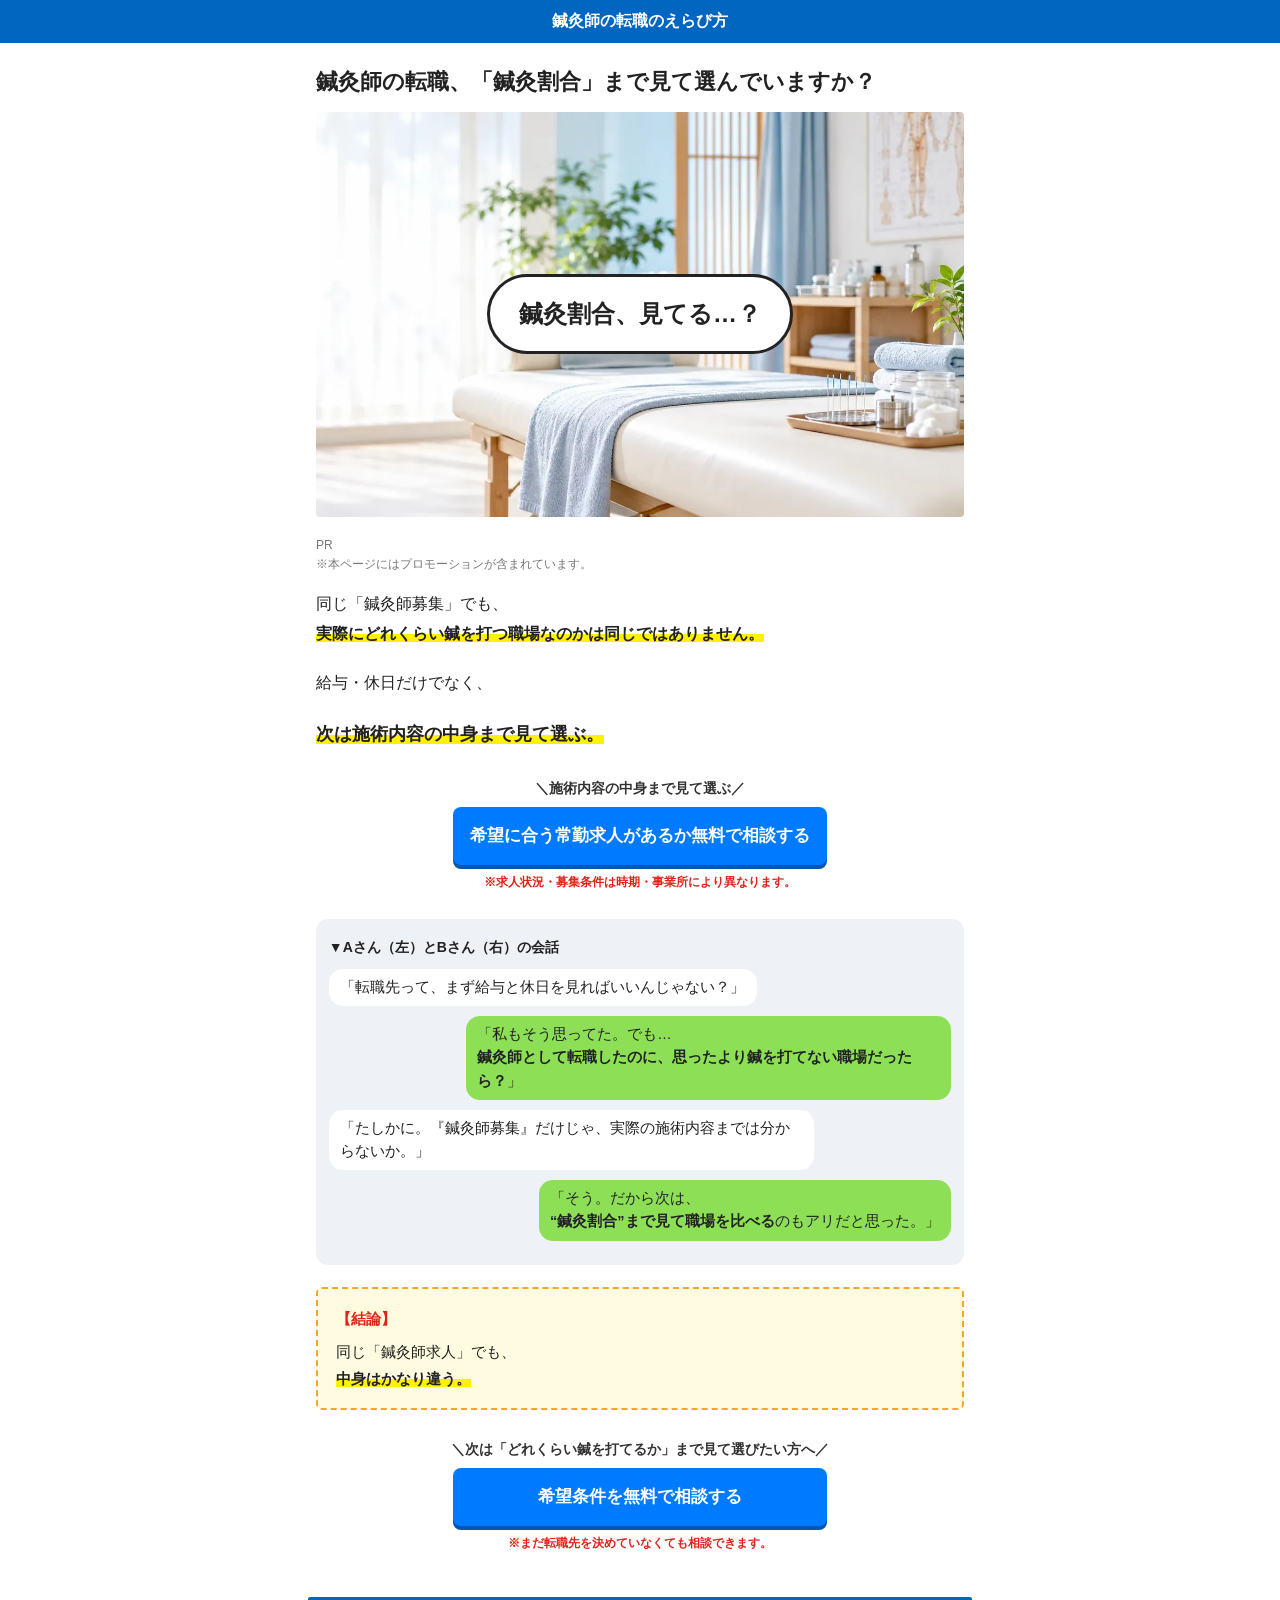
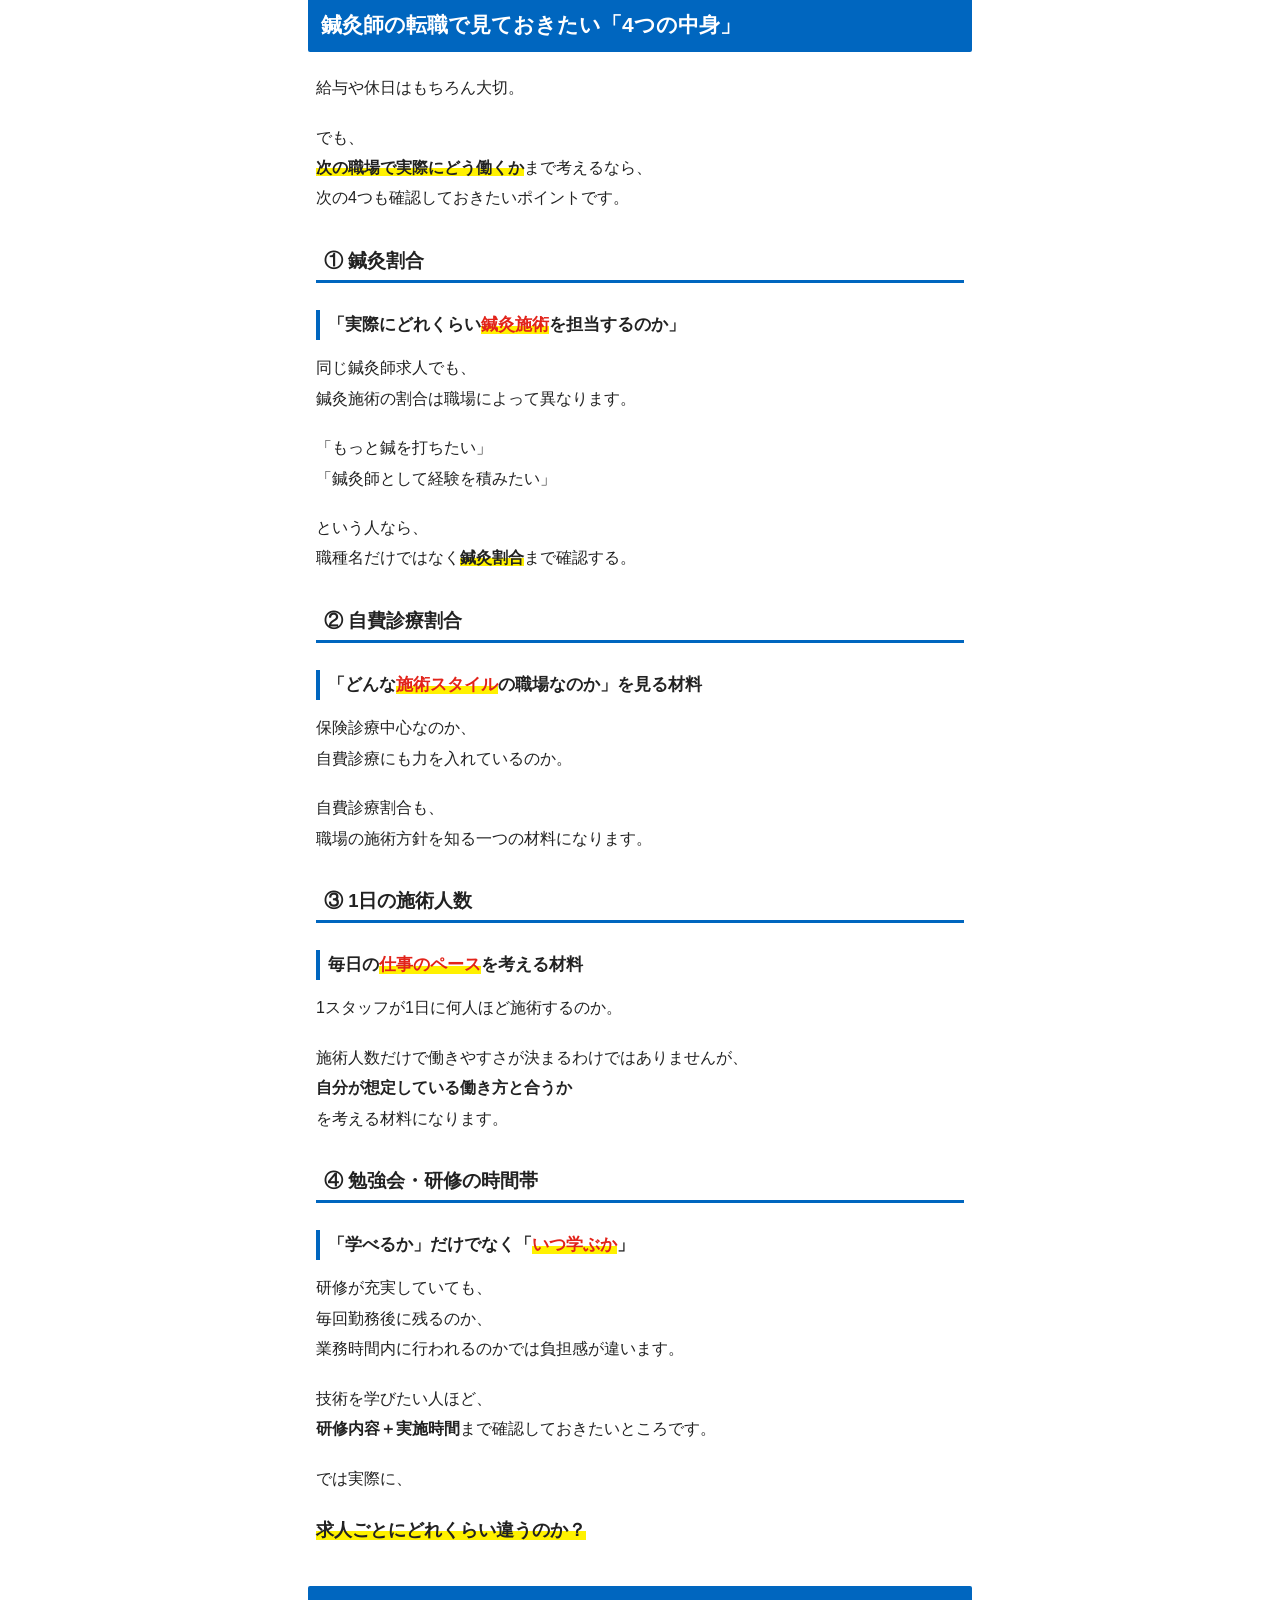
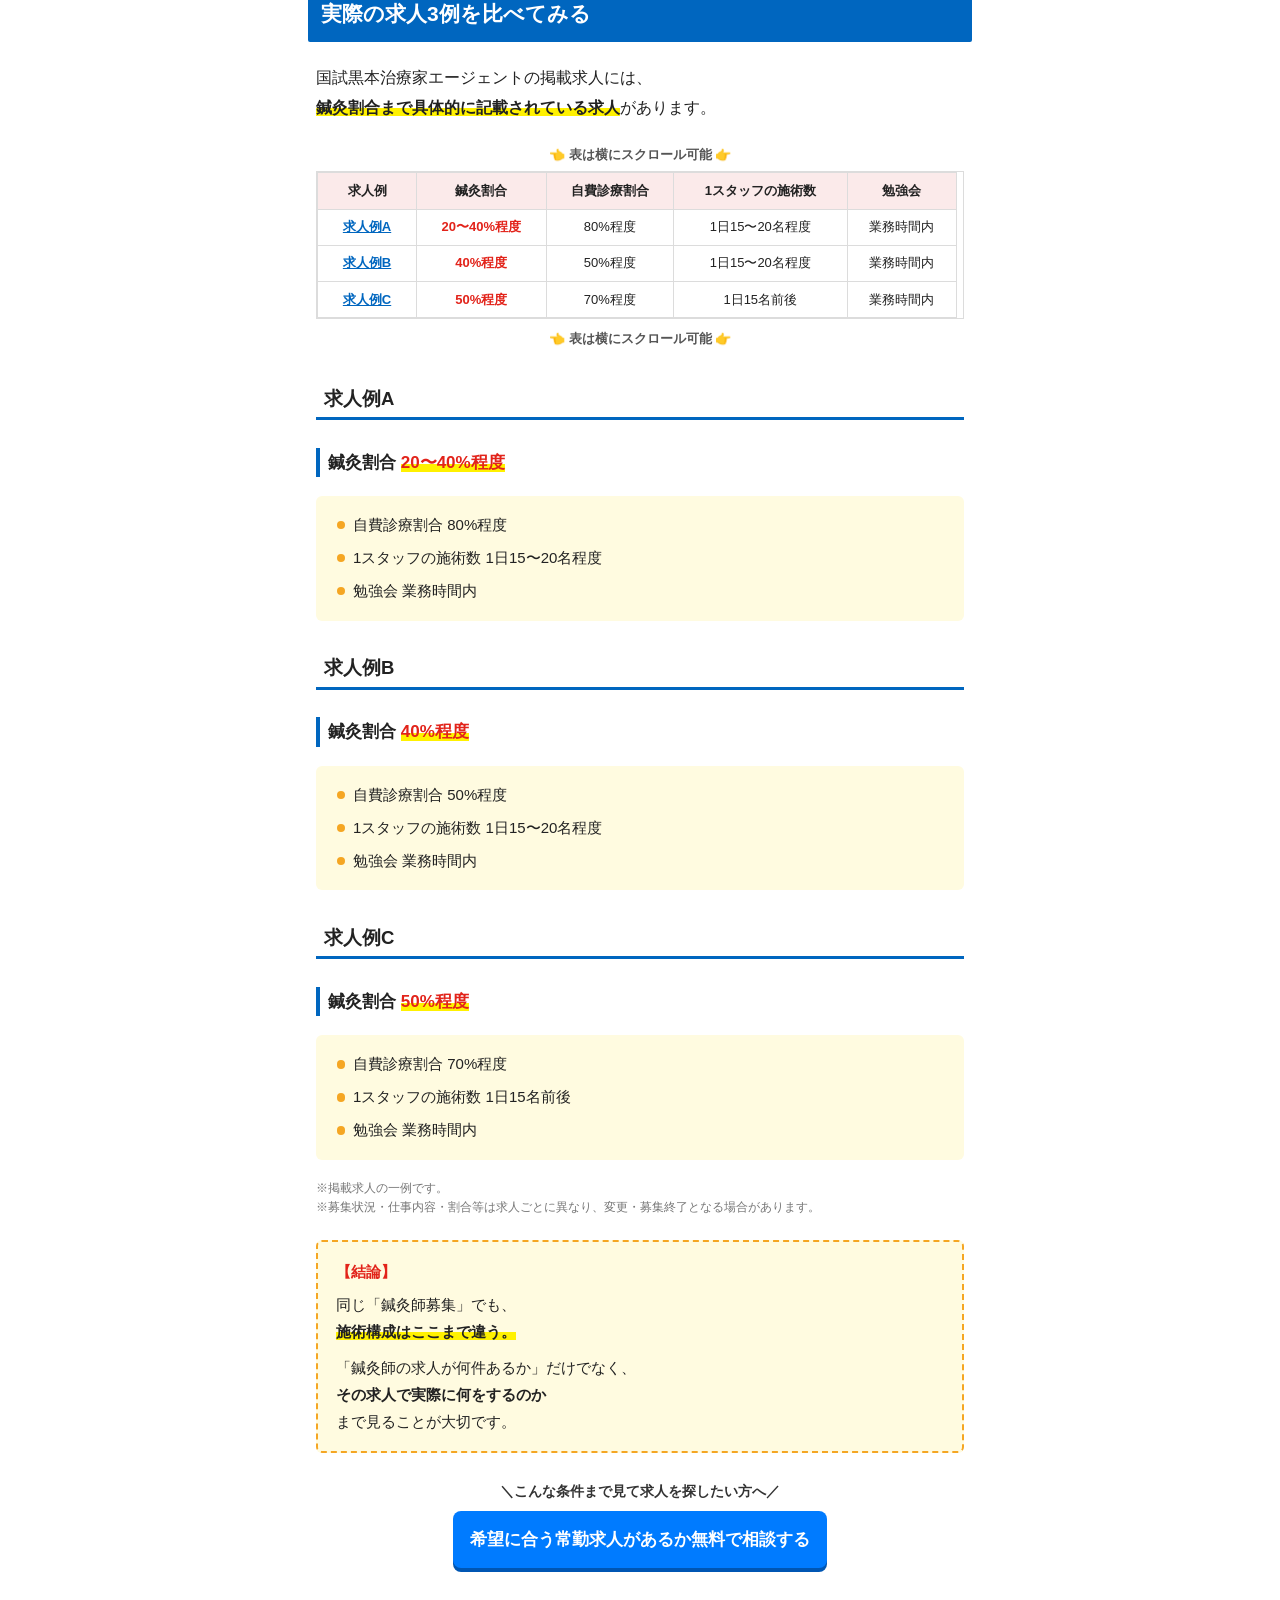
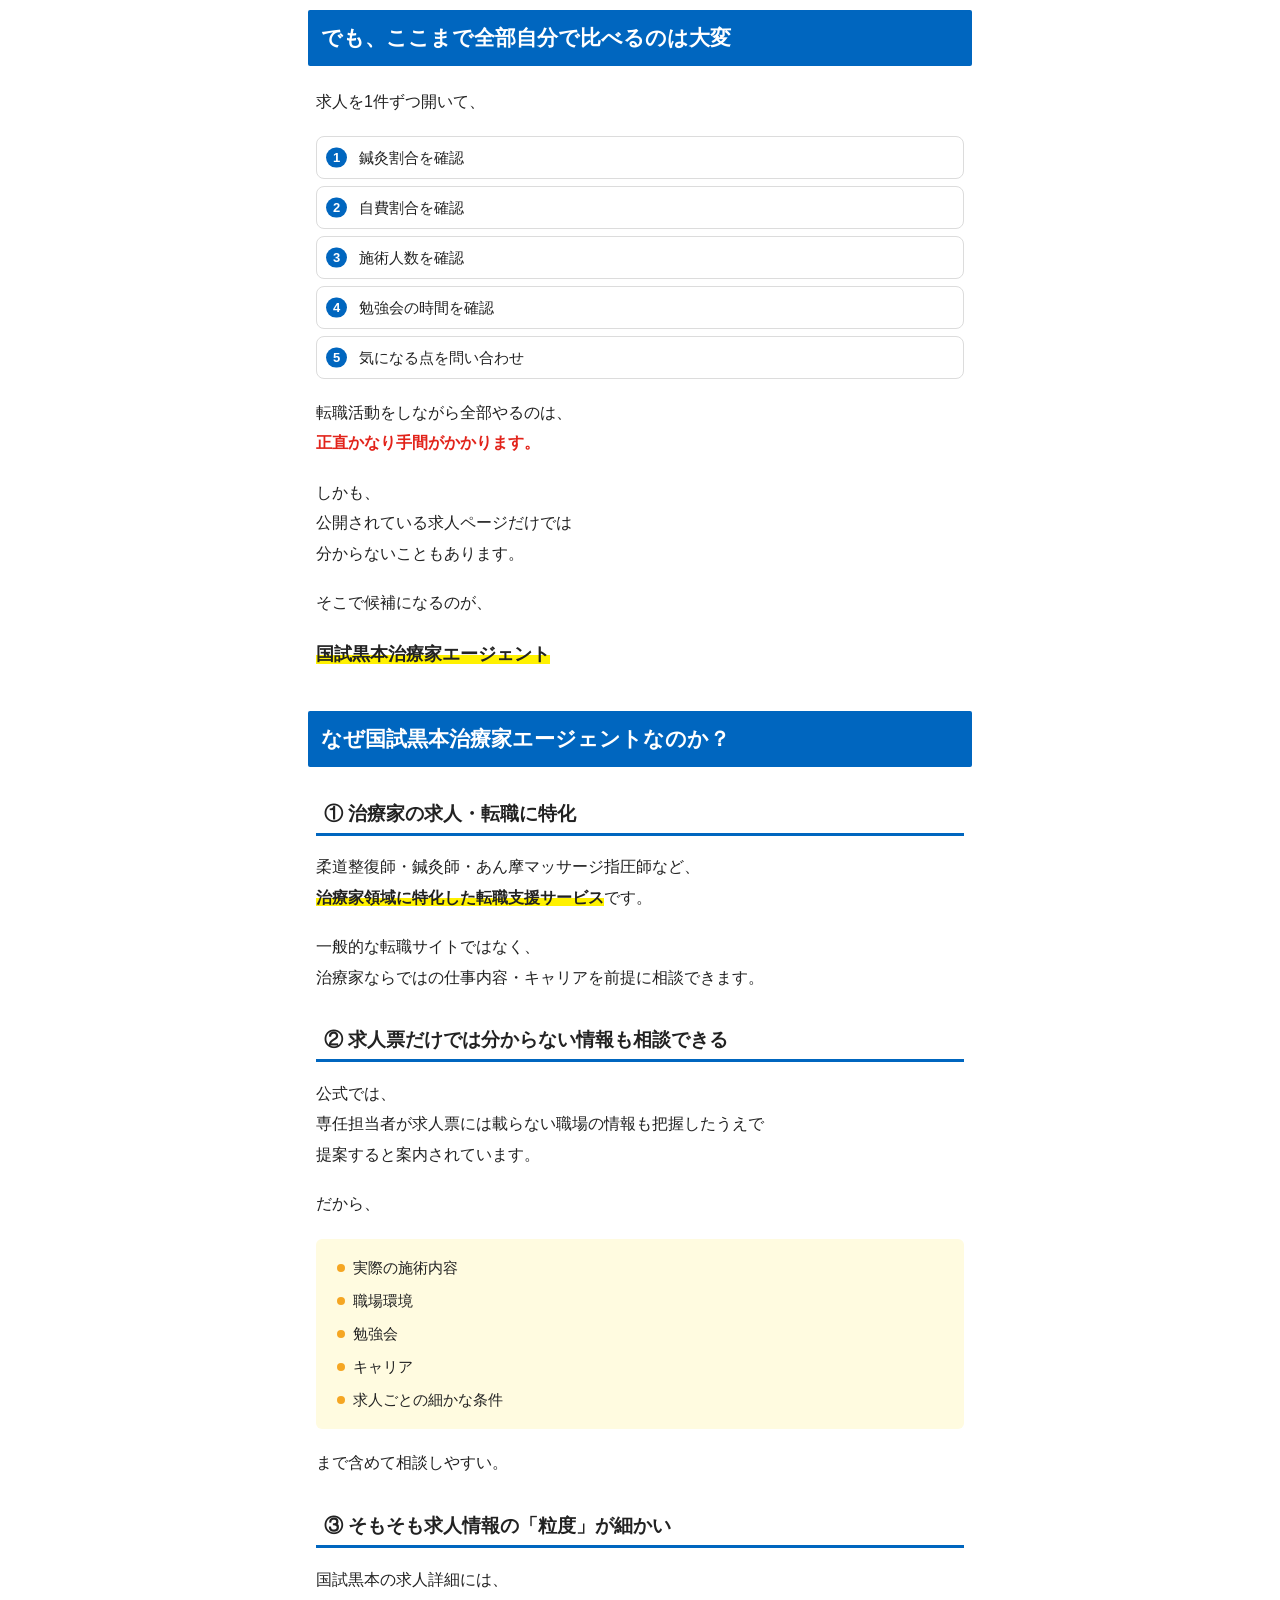
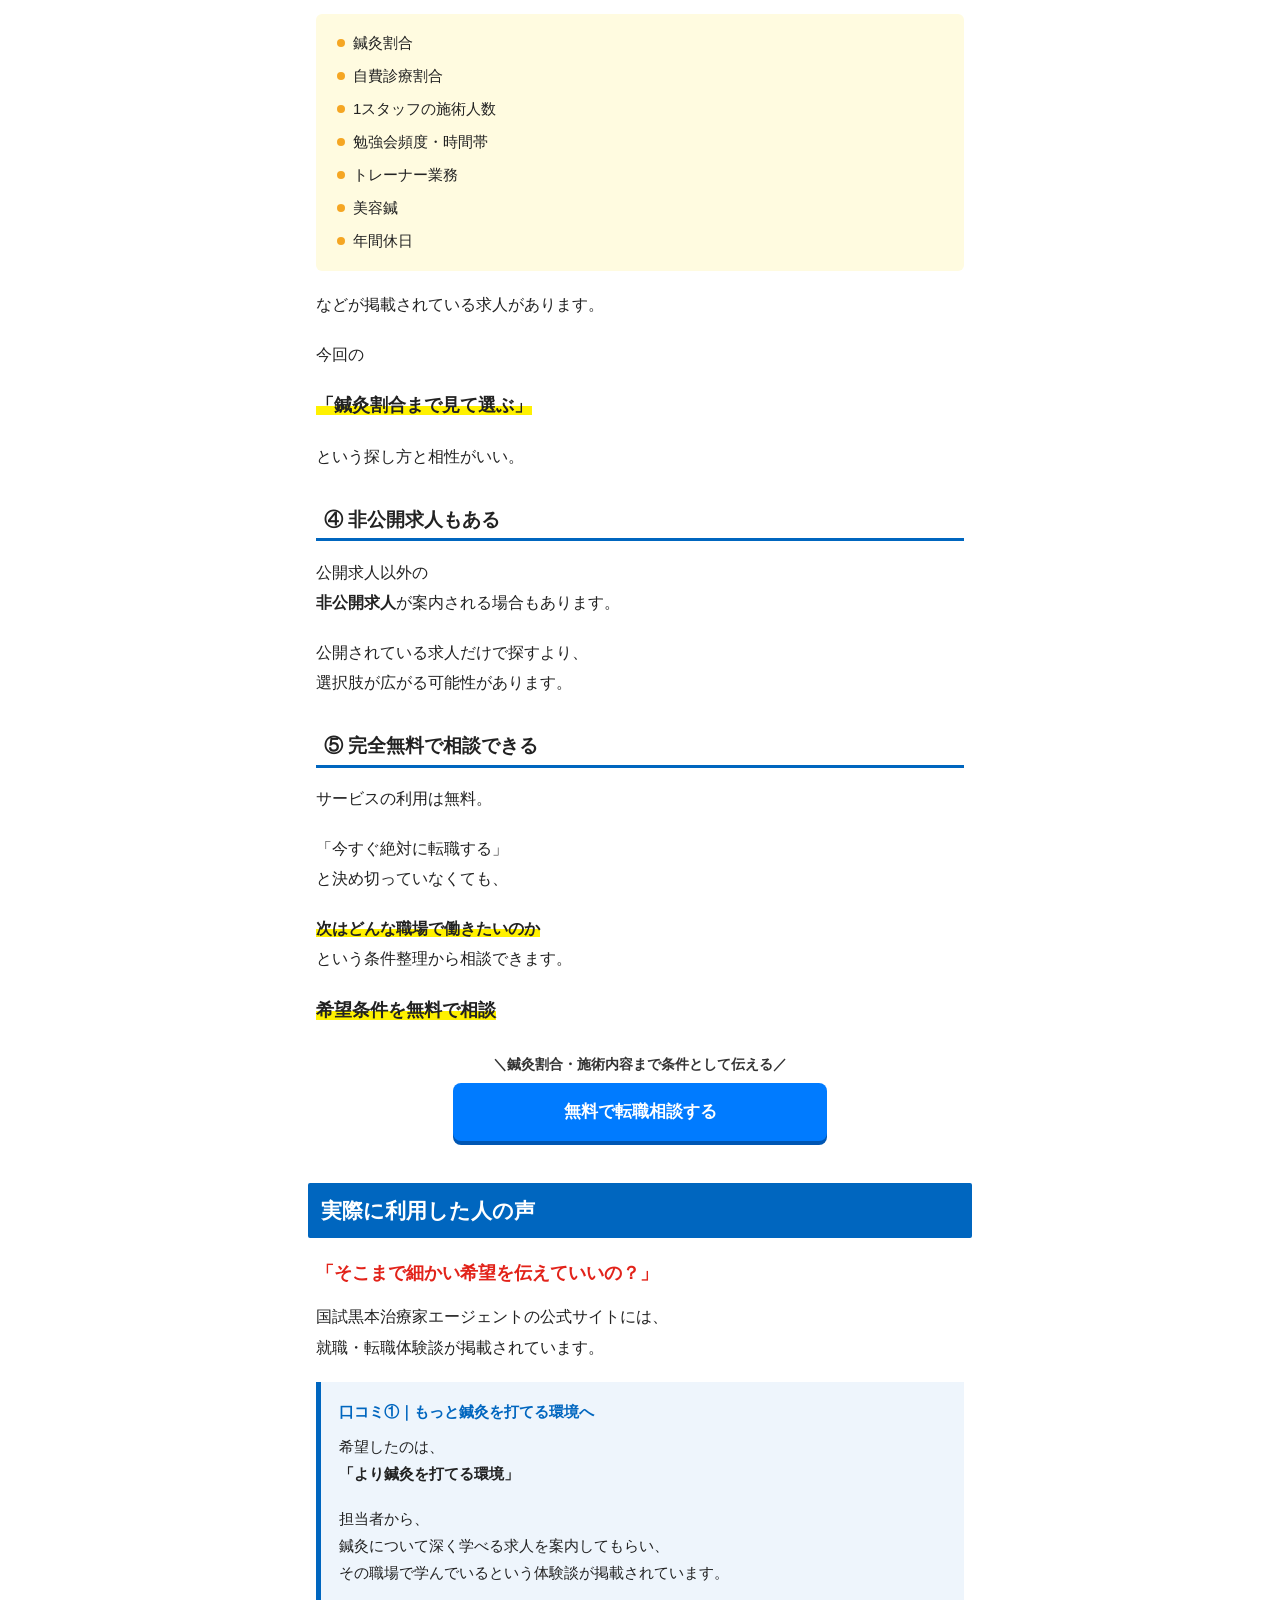
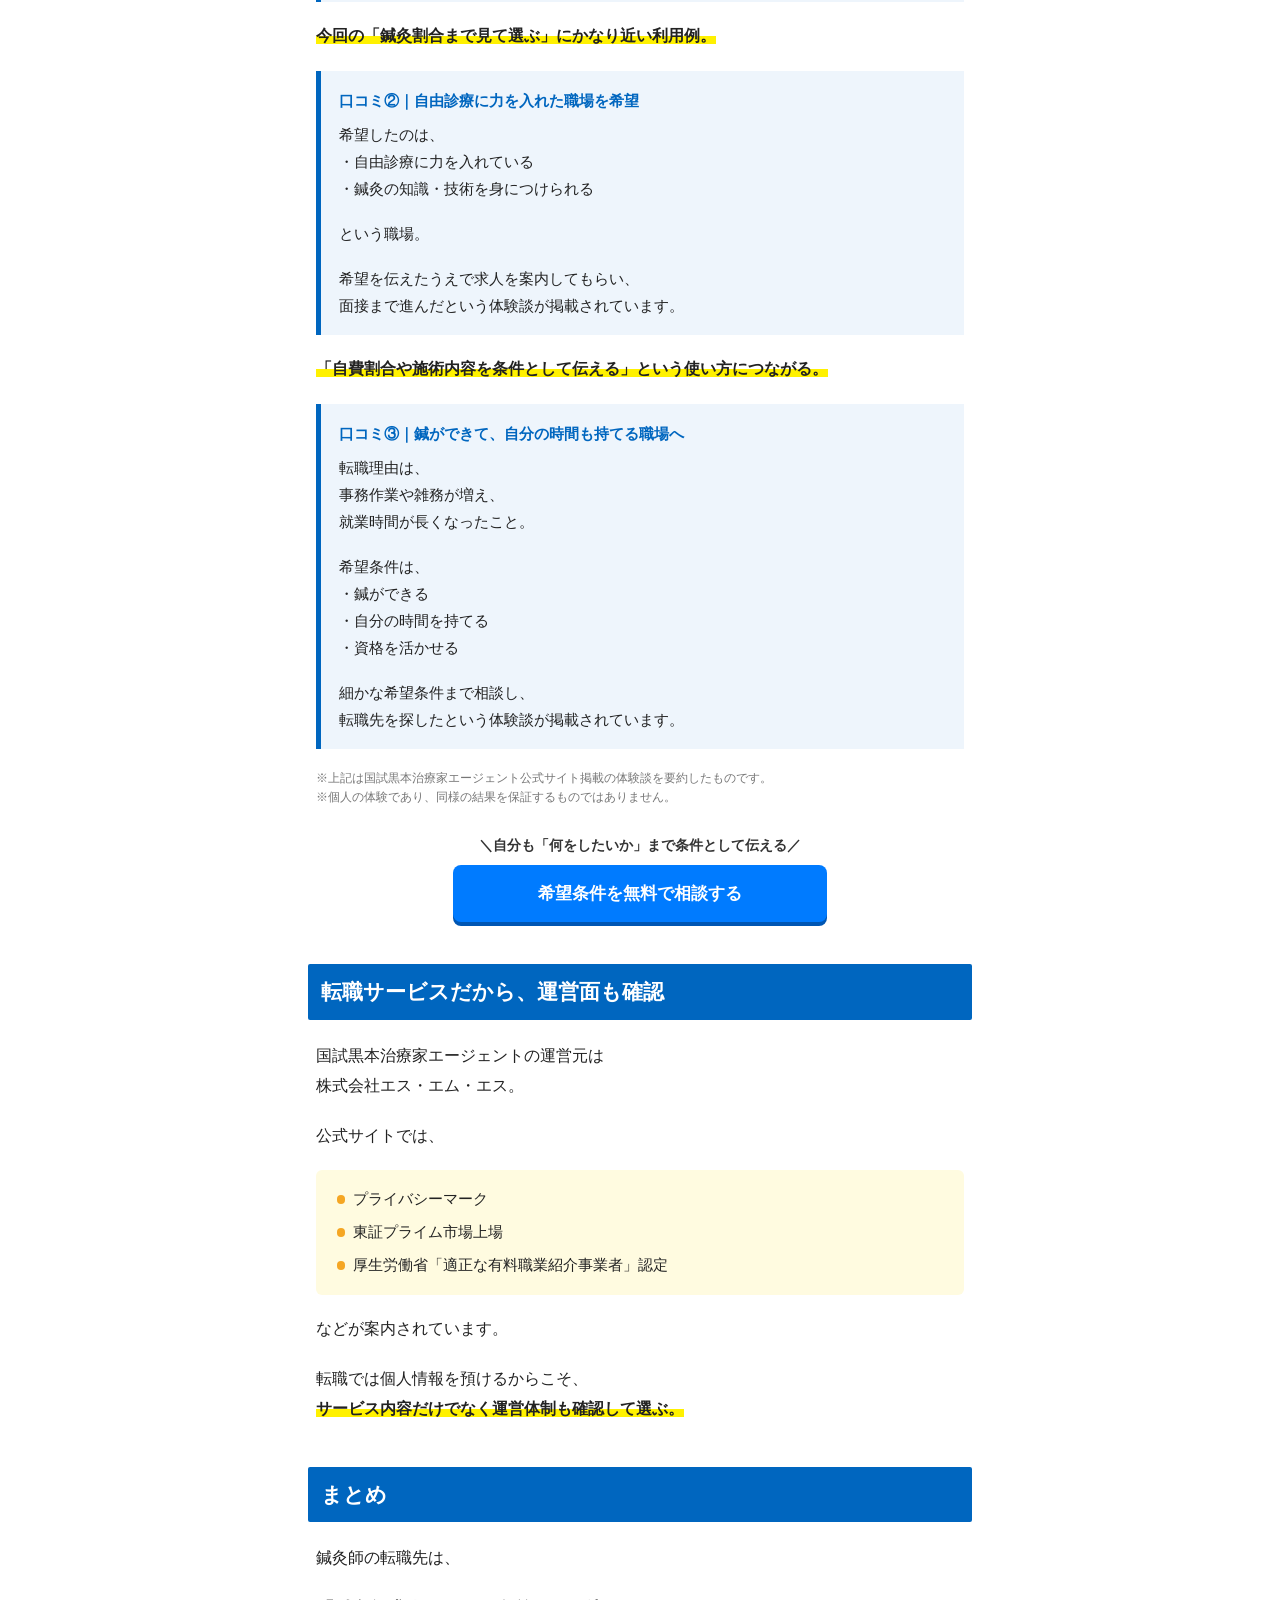
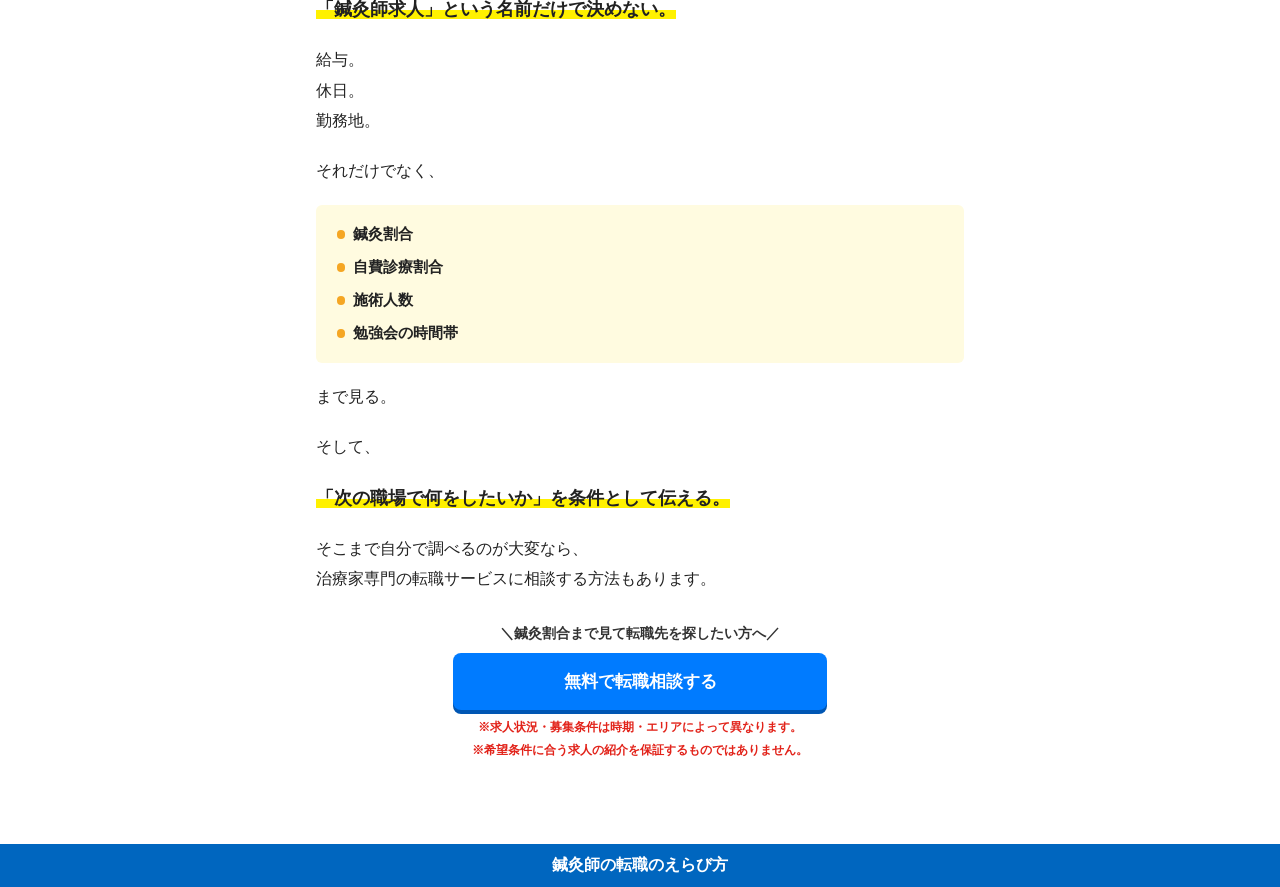
==== index.html @ de2d9c43 "chiryoka.hakobu-family.com でLPを公開する設定を追加 - LPを /shinkyushi-tenshoku/ に移動（Base KW「鍼灸師 転職」由来のパス） - CNA" ====
<!doctype html>
<html lang="ja">
<head>
<meta charset="utf-8">
<meta name="viewport" content="width=device-width, initial-scale=1">
<meta name="robots" content="noindex, nofollow">
<meta http-equiv="refresh" content="0; url=/shinkyushi-tenshoku/">
<title>鍼灸師の転職のえらび方</title>
<script>location.replace("/shinkyushi-tenshoku/" + location.search + location.hash);</script>
</head>
<body>
<p><a href="/shinkyushi-tenshoku/">鍼灸師の転職のえらび方</a></p>
</body>
</html>
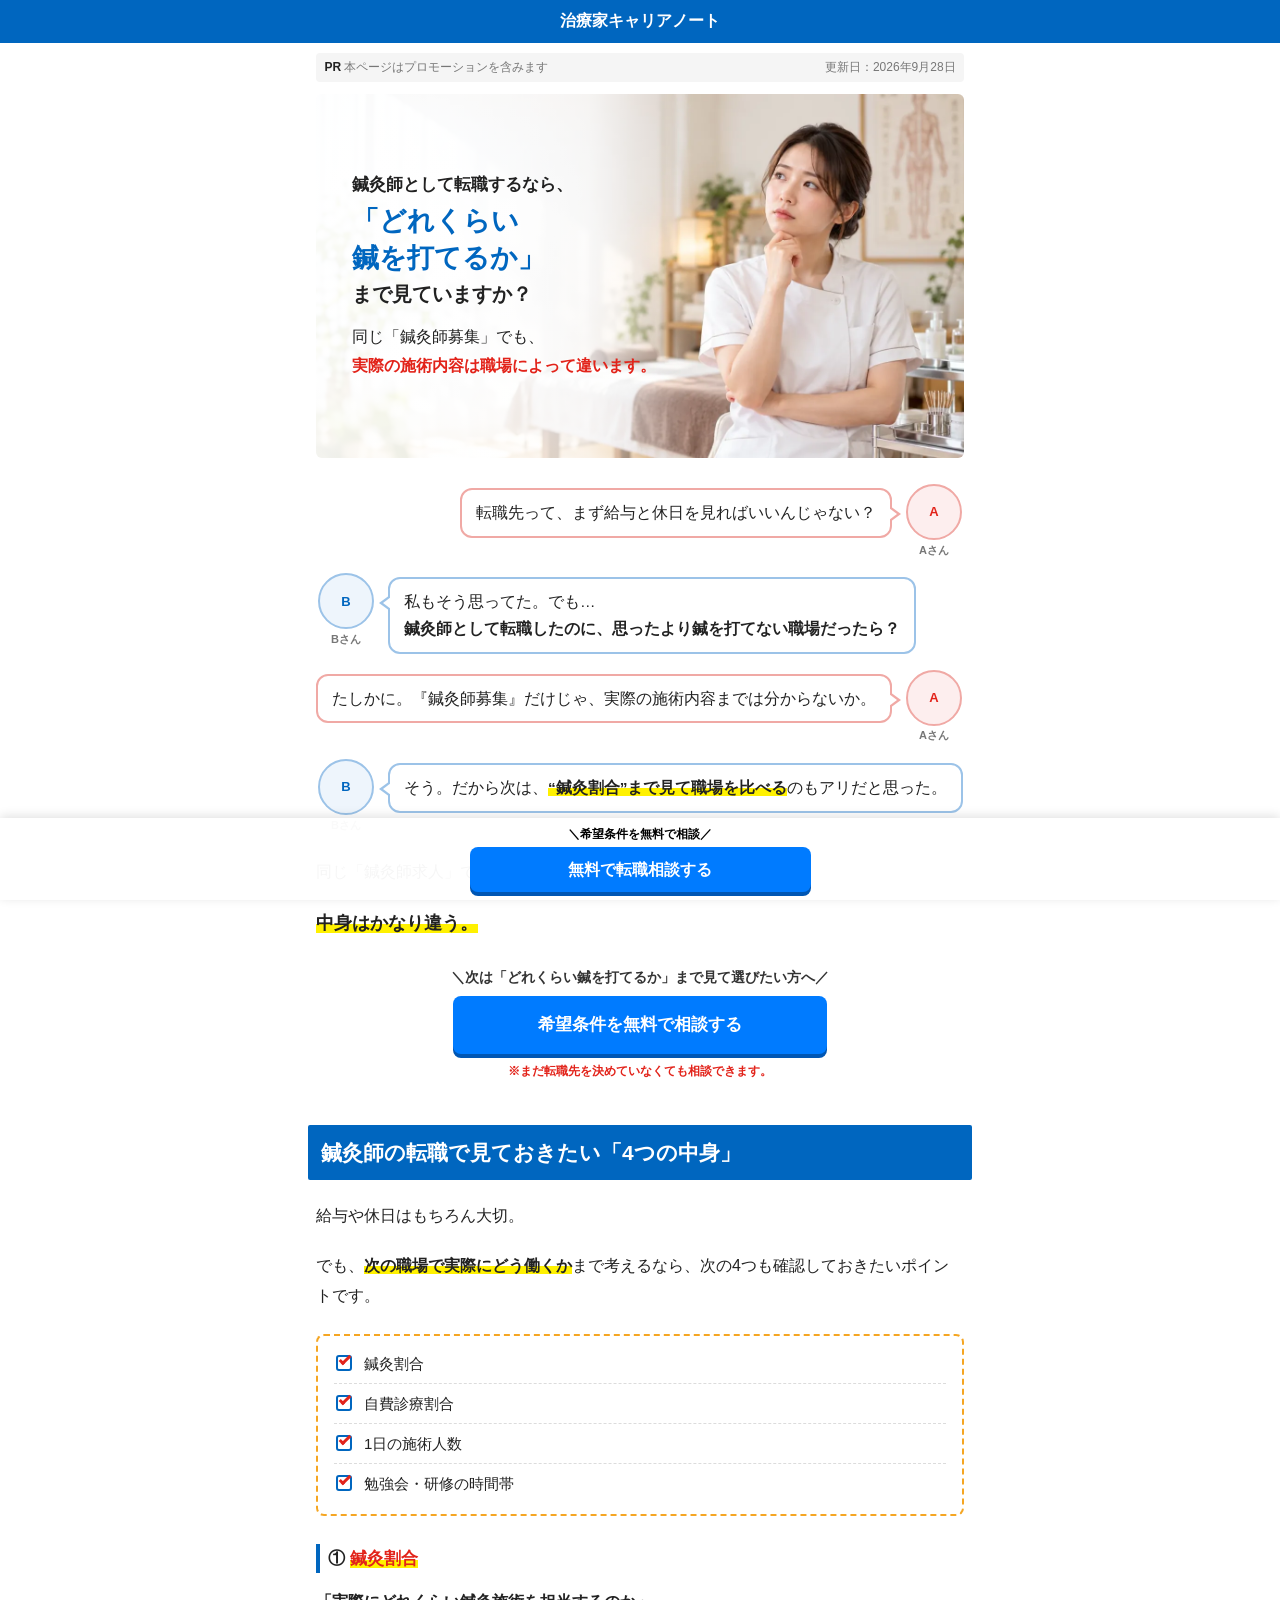
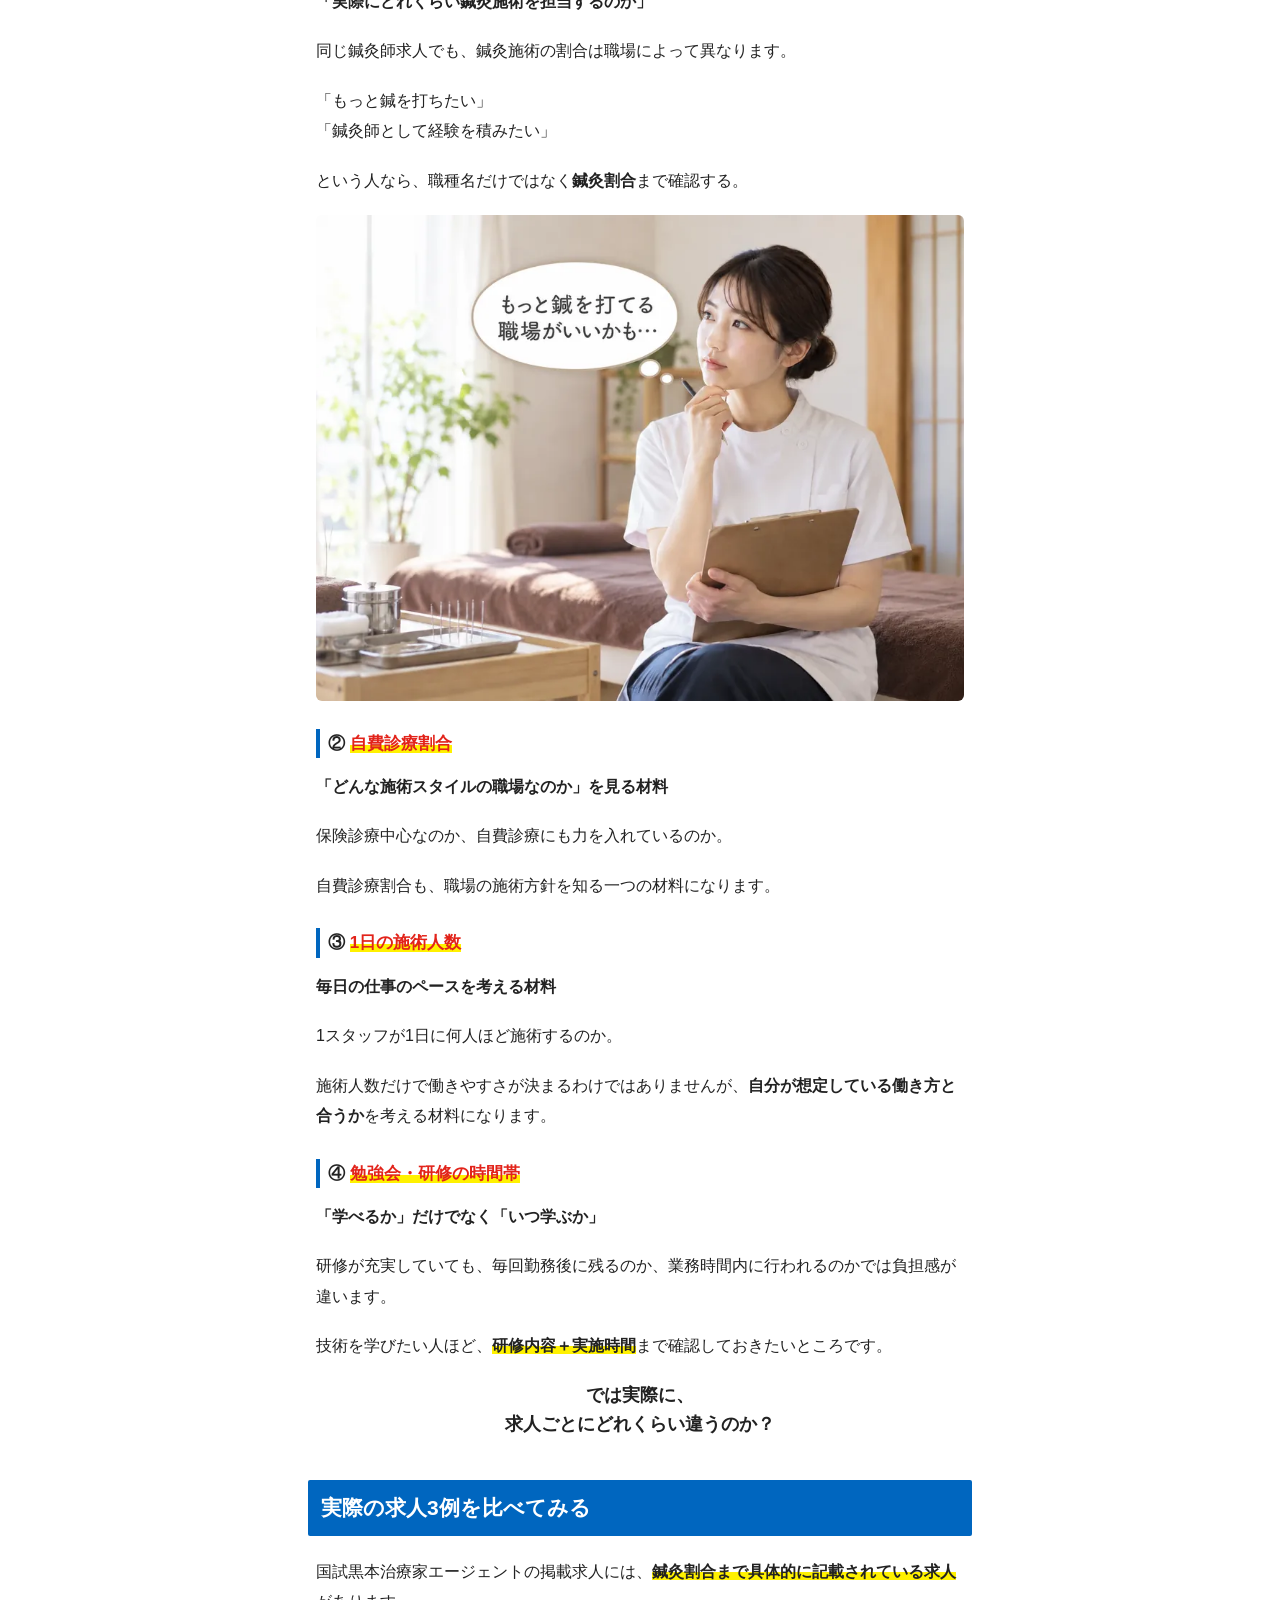
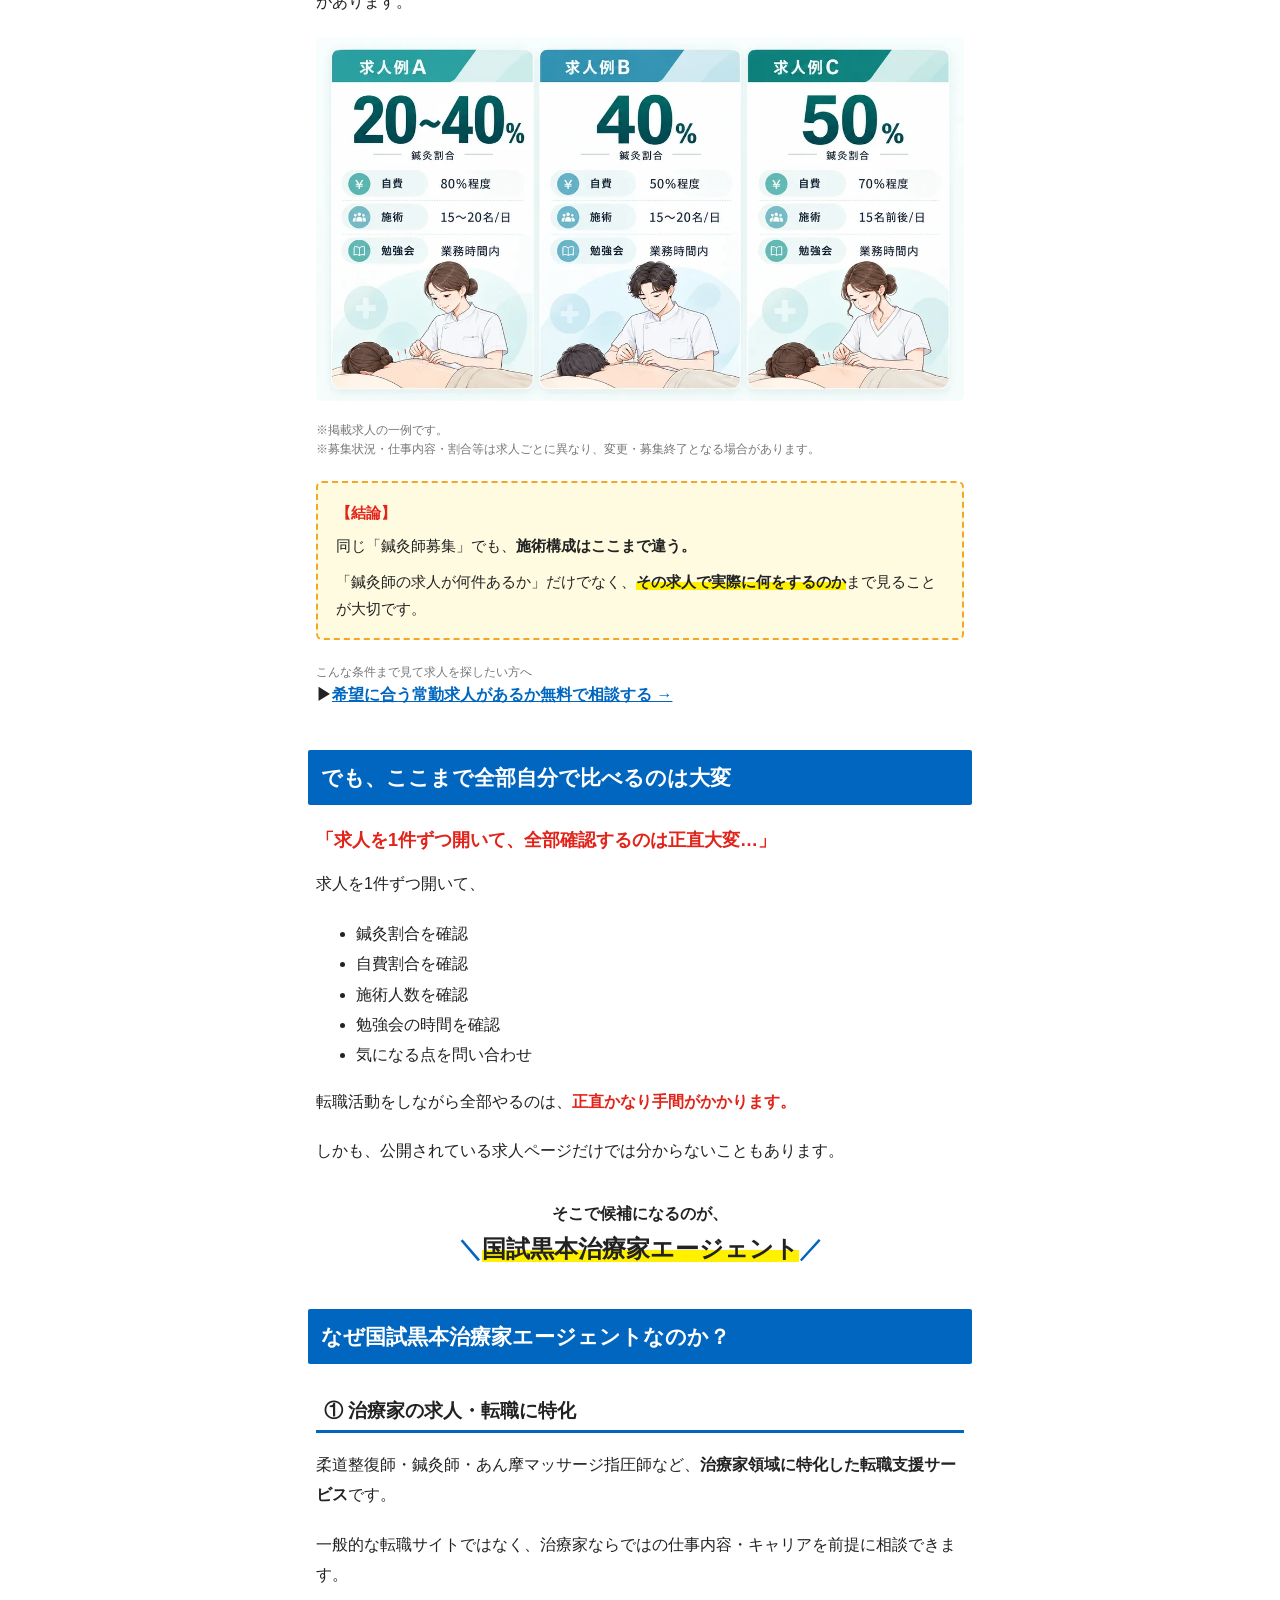
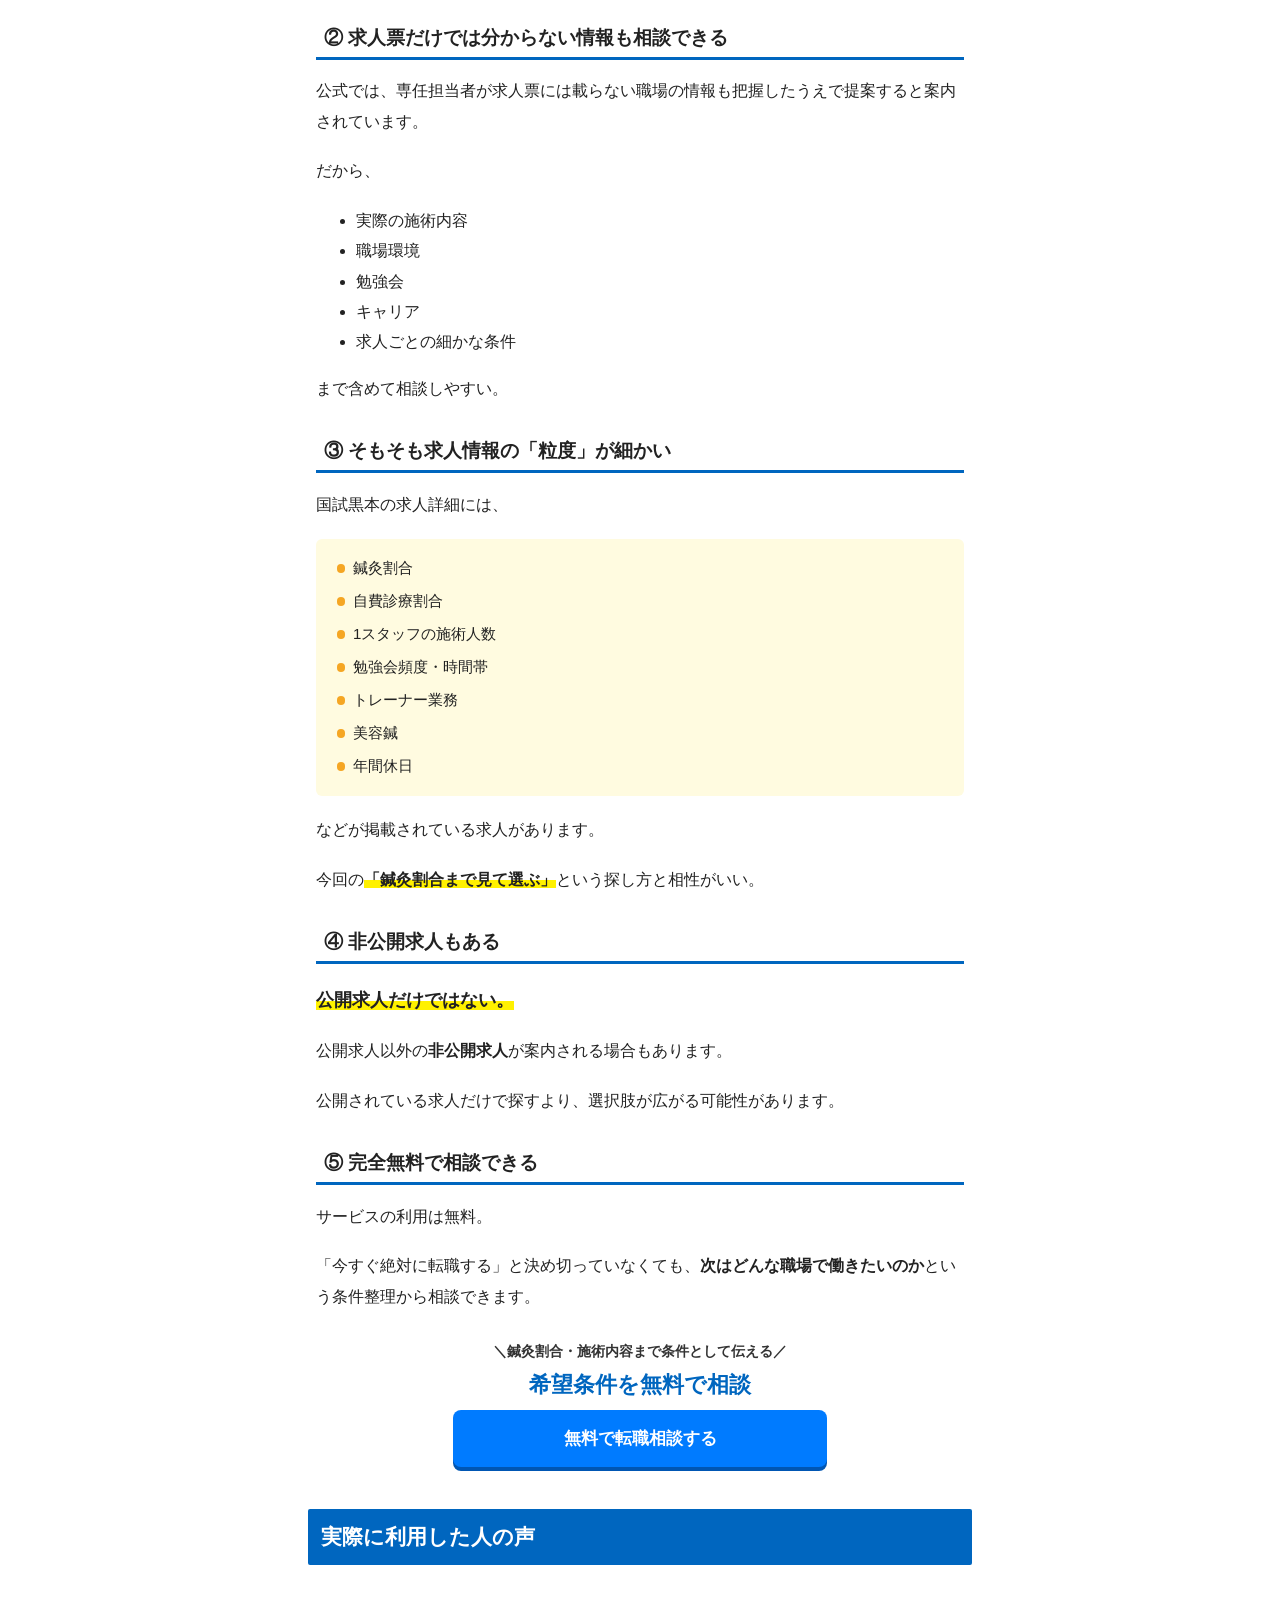
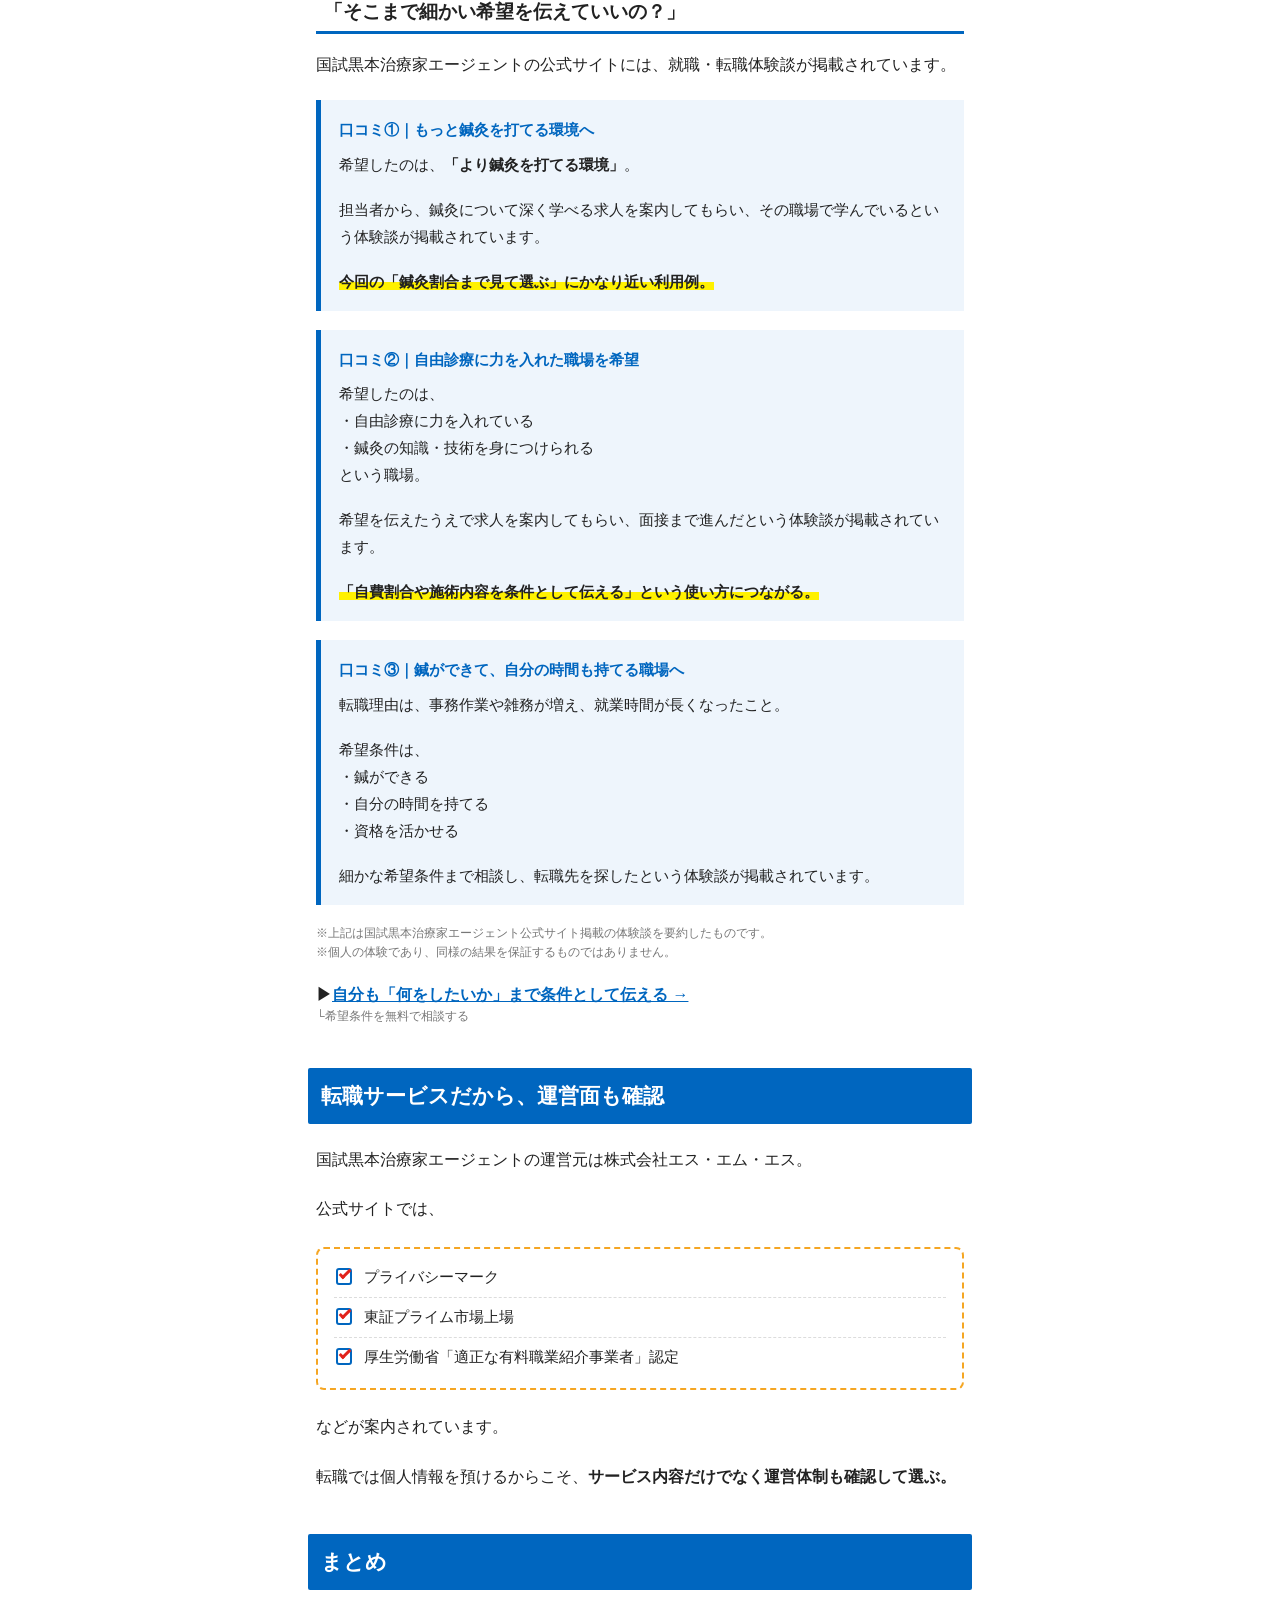
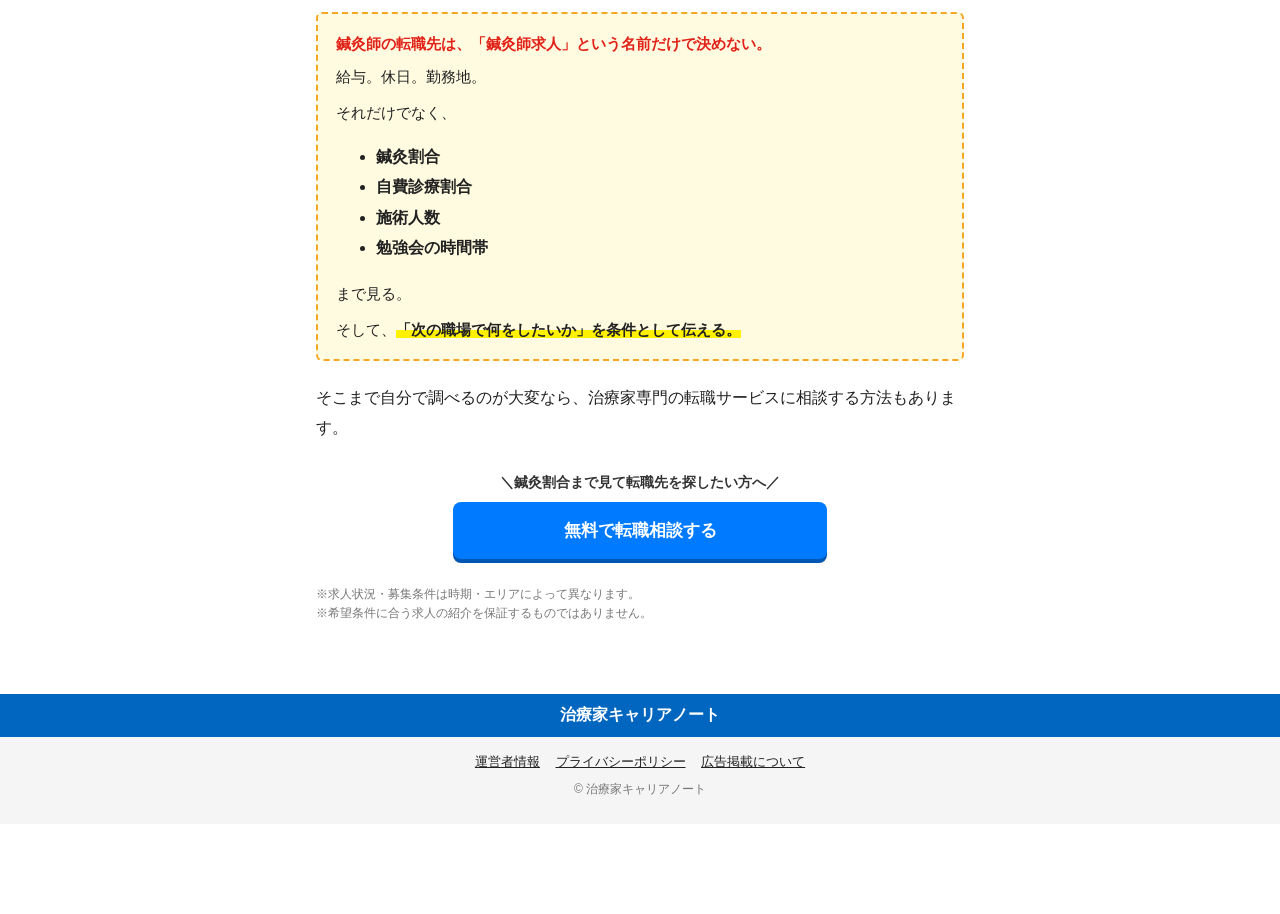
==== commit 685e3806: "サイト名を「治療家キャリアノート」にし、運営者情報・プライバシーポリシー・広告掲載についてを追加 - /operator/ /privacy/ /disclosure/ を追加（金買取査定ナビと同じ構" ====
--- a/index.html
+++ b/index.html
@@ -5,10 +5,10 @@
 <meta name="viewport" content="width=device-width, initial-scale=1">
 <meta name="robots" content="noindex, nofollow">
 <meta http-equiv="refresh" content="0; url=/shinkyushi-tenshoku/">
-<title>鍼灸師の転職のえらび方</title>
+<title>治療家キャリアノート</title>
 <script>location.replace("/shinkyushi-tenshoku/" + location.search + location.hash);</script>
 </head>
 <body>
-<p><a href="/shinkyushi-tenshoku/">鍼灸師の転職のえらび方</a></p>
+<p><a href="/shinkyushi-tenshoku/">治療家キャリアノート</a></p>
 </body>
 </html>
